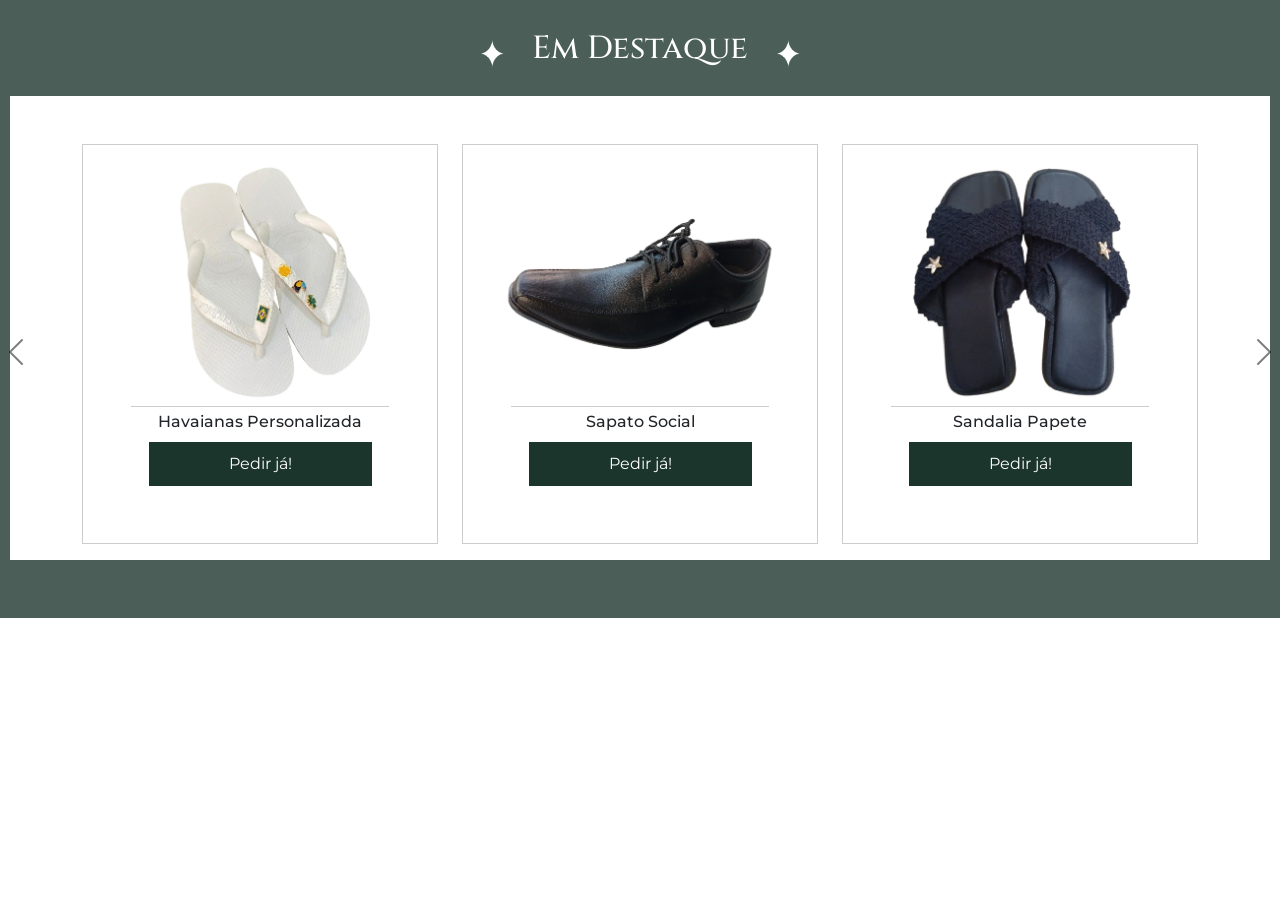
==== index.html @ 8d0ea72f "Em destaques pronto" ====
<!DOCTYPE html>
<html lang="pt-BR">
<head>
    <meta charset="UTF-8">
    <meta name="viewport" content="width=device-width, initial-scale=1.0">
    <title>Calçados Almeida</title>

    <link rel="stylesheet" href="/CSS/styleEmDestaque.css">
    <link rel="stylesheet" href="/CSS/styleBody.css">
    <link rel="stylesheet" href="/CSS/styleCarrossel.css">

    <link href="https://cdn.jsdelivr.net/npm/bootstrap@5.3.3/dist/css/bootstrap.min.css" rel="stylesheet">
</head>
<body>
    <div id="containerTotal">
        <section id="Produtos">

            <div class="Verde">
                    <div class="EmDestaques">
                        <div class="EmDestaqueTitulo">
                            <div class="tituloEmDestaque">
                                <img src="/imagens/headerDivIMG/brilhoBranco.png" alt="Brilho" class ="brilho">
                                <h2>Em Destaque</h2>
                                <img src="/imagens/headerDivIMG/brilhoBranco.png" alt="Brilho" class ="brilho">                            
                            </div>
                        </div>

                        <div class="container my-5 telaInteiras" >
                    
                            <div id="carouselExampleAutoplaying" class="carousel slide" data-bs-ride="carousel">
                                <div class="carousel-inner">
                                    
                                    <div class="carousel-item active">
                                        <div class="row text-center">
                                            <div class="col-md-4 mb-3">
                                                <div class="tamanItem p-3">
                                                    <img src="/imagens/CarrosselProdutos/HavainaBrancaPersonalizada.png" alt="Chinelo Havaianas" class="img-fluid bg-transparent">
                                                    <h3 class="emDesestaquesH3">Havaianas Personalizada</h3>
                                                    <div class="butaoProdutoDestaque mt-2">
                                                        <a href="#" class="botao-Verde">Pedir já!</a>
                                                    </div>
                                                </div>
                                                
                                            </div>
                                            <div class="col-md-4 mb-3">
                                                <div class="tamanItem p-3">
                                                    <img src="/imagens/CarrosselProdutos/sapatoSocial.png" alt="Sapato social de couro preto" class="img-fluid bg-transparent">
                                                    <h3 class="emDesestaquesH3">Sapato Social</h3>
                                                    <div class="butaoProdutoDestaque mt-2">
                                                        <a href="#" class="botao-Verde">Pedir já!</a>
                                                    </div>
                                                </div>
                                                
                                            </div>
                                            <div class="col-md-4 mb-3">
                                                <div class="tamanItem p-3">
                                                    <img src="/imagens/CarrosselProdutos/SandaliaPretaEstrela.png" alt="Chinelo Papeti preta" class="img-fluid bg-transparent">
                                                    <h3 class="emDesestaquesH3">Sandalia Papete</h3>
                                                    <div class="butaoProdutoDestaque mt-2">
                                                        <a href="#" class="botao-Verde">Pedir já!</a>
                                                    </div>
                                                </div>
                                            </div>
                                        </div>
                                    </div>

                                    <div class="carousel-item">
                                        <div class="row text-center">
                                            <div class="col-md-4 mb-3">
                                                <div class="tamanItem p-3">
                                                    <img src="/imagens/CarrosselProdutos/botaMarrom.png" alt="Bota Marrom" class="img-fluid bg-transparent">
                                                    <h3 class="emDesestaquesH3">Bota Marrom</h3>
                                                    <div class="butaoProdutoDestaque mt-2">
                                                        <a href="#" class="botao-Verde">Pedir já!</a>
                                                    </div>
                                                </div>
                                            </div>
                                            <div class="col-md-4 mb-3">
                                                <div class="tamanItem p-3">
                                                    <img src="/imagens/CarrosselProdutos/HavainaBrasil.png" alt="Sandália Havainas Brasil" class="img-fluid bg-transparent">
                                                    <h3 class="emDesestaquesH3">Havaianas Brasil</h3>
                                                    <div class="butaoProdutoDestaque mt-2">
                                                        <a href="#" class="botao-Verde">Pedir já!</a>
                                                    </div>
                                                </div>
                                            </div>
                                            <div class="col-md-4 mb-3">
                                                <div class="tamanItem p-3">
                                                    <img src="/imagens/CarrosselProdutos/BotaCouroPreto.png" alt="Bota de Couro Preto" class="img-fluid bg-transparent">
                                                    <h3 class="emDesestaquesH3">Bota de Couro Preto</h3>
                                                    <div class="butaoProdutoDestaque mt-2">
                                                        <a href="#" class="botao-Verde">Pedir já!</a>
                                                    </div>
                                                </div>
                                            </div>
                                            
                                            
                                        </div>
                                    </div>

                                </div>

                                <button class="carousel-control-prev ladoEsquerdo" type="button" data-bs-target="#carouselExampleAutoplaying" data-bs-slide="prev">
                                    <span class="carousel-control-prev-icon" aria-hidden="true" style="filter: invert(1);"></span>
                                    <span class="visually-hidden">Anterior</span>
                                </button>
                                <button class="carousel-control-next ladoDireito" type="button" data-bs-target="#carouselExampleAutoplaying" data-bs-slide="next">
                                    <span class="carousel-control-next-icon" aria-hidden="true" style="filter: invert(1);"></span>
                                    <span class="visually-hidden">Próximo</span>
                                </button>
                            </div>
                        </div>
                    </div>
                </div>
            </div>
            
            
        </section>
    </div>

    <script src="https://cdn.jsdelivr.net/npm/bootstrap@5.3.3/dist/js/bootstrap.bundle.min.js"></script>
</body>
</html>
---- CSS/styleEmDestaque.css ----
@font-face {
    font-family: "Cinzel";
    src: url('/FONTS/Cinzel-VariableFont_wght.ttf');
}
@font-face {
    font-family: "Monteserrat italic";
    src: url('/FONTS/Montserrat-Italic-VariableFont_wght.ttf');
}
@font-face {
    font-family: "Monteserrat";
    src: url('/FONTS/Montserrat-VariableFont_wght.ttf');
}

.EmDestaques{
    background-color: #ffffff;
}

.EmDestaque{
    margin:auto;
}


.brilho{
    width: 40px;
    height: 40px;
}

.telaInteira{
    width: 100%;
}
.EmDestaqueTitulo{
    background-color: #4b5f58;
    display: flex;
    padding: 20px;
    font-family: "Cinzel";
    font-size: 2rem;
    color: #ffffff;
    margin-bottom: 20px;
}

.tituloEmDestaque{
    display: flex;
    gap: 20px;
}

.Verde{
    background-color: #4b5f58;
    padding: 10px;
}
---- CSS/styleBody.css ----
/*Limpeza de atributos pré estabelecido no css*/
*{
    padding: 0;
    margin: 0;
    box-sizing: border-box;
    margin:auto;
}


/* congelamento de tela */
#containerTotal{
    max-width: 1900px;
    min-width: 1000px;
}
---- CSS/styleCarrossel.css ----
@font-face {
    font-family: "Cinzel";
    src: url('/FONTS/Cinzel-VariableFont_wght.ttf');
}
@font-face {
    font-family: "Monteserrat italic";
    src: url('/FONTS/Montserrat-Italic-VariableFont_wght.ttf');
}
@font-face {
    font-family: "Monteserrat";
    src: url('/FONTS/Montserrat-VariableFont_wght.ttf');
}

.tamanItem{
    border: 1px solid #ccc;
    height: 400px;
    padding: 40px;
}

.emDesestaquesH3{
    margin: auto;
    width: 80%;
    font-family: "Monteserrat";
    font-size: 1rem;
    border-top: 1px solid #ccc;
    padding-top: 5px;
    margin-bottom: 10px;
}

.botao-Verde {
    display: inline-block;
    padding: 10px 80px;
    background-color: #1B352C;
    color: #fff;
    text-decoration: none;
    font-family: "Monteserrat";
}

.ladoEsquerdo{
    margin-left: -150px;
}

.ladoDireito{
    margin-right: -150px;
}


.EmDestaqueCarrossel{
    background-color: #ffffff;

}
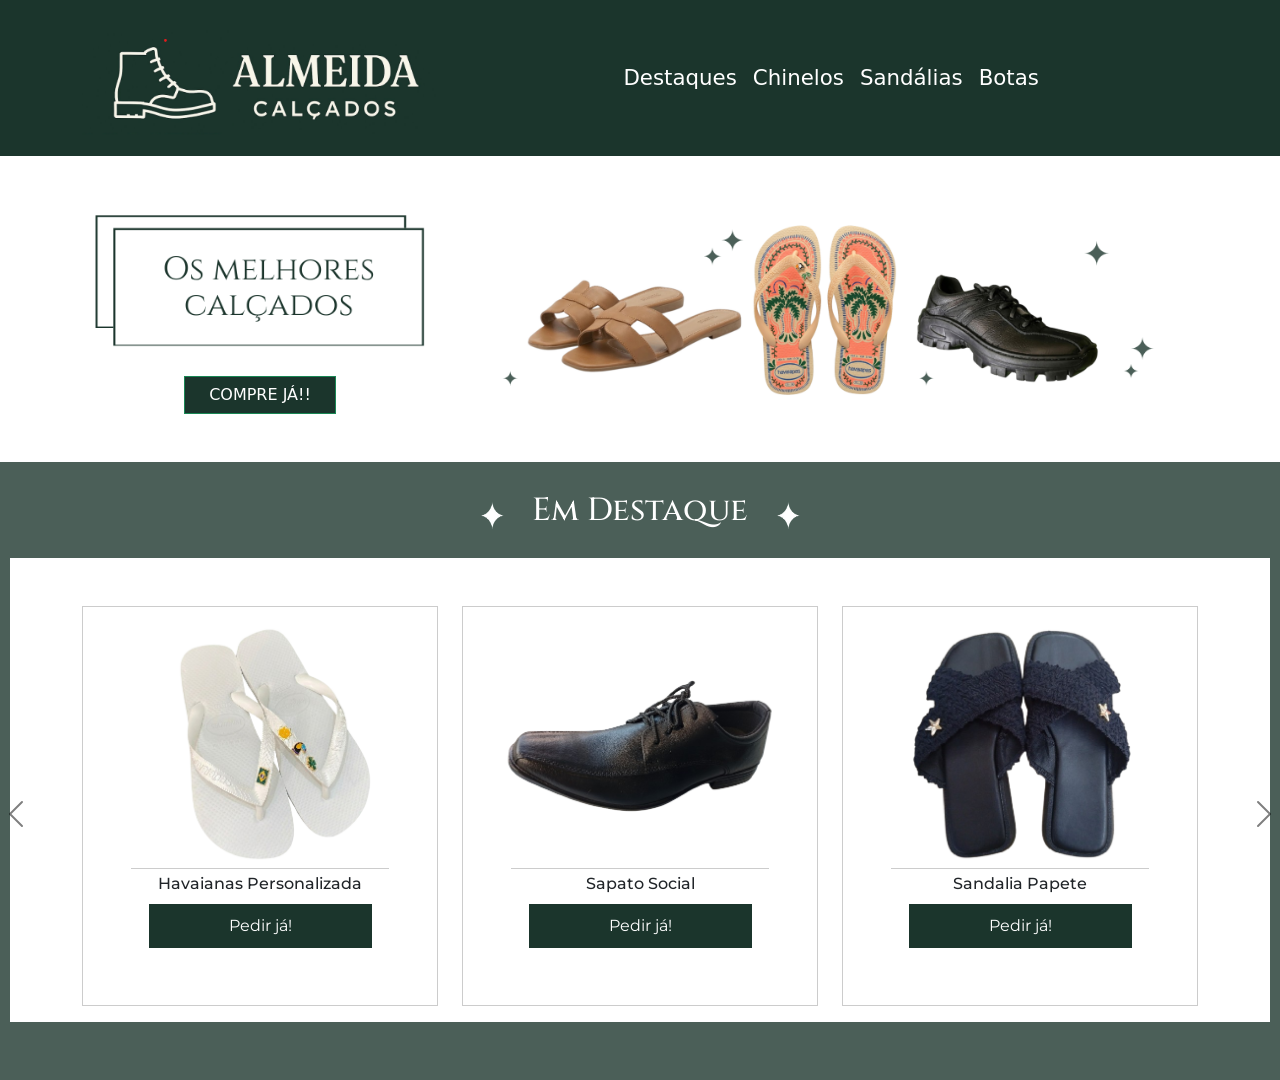
==== commit d03c7d89: "Header, Nav e Div finalizadas" ====
--- a/index.html
+++ b/index.html
@@ -5,6 +5,7 @@
     <meta name="viewport" content="width=device-width, initial-scale=1.0">
     <title>Calçados Almeida</title>
 
+    <link rel="stylesheet" href="/CSS/styleNav.css">
     <link rel="stylesheet" href="/CSS/styleEmDestaque.css">
     <link rel="stylesheet" href="/CSS/styleBody.css">
     <link rel="stylesheet" href="/CSS/styleCarrossel.css">
@@ -13,10 +14,98 @@
 </head>
 <body>
     <div id="containerTotal">
+        <header>
+
+            <nav class="navbar navbar-expand-lg navbar-dark"
+                style="background-color: rgb(27, 53, 44);">
+
+                <div class="container">
+
+                    <a class="navbar-brand" href="#">
+                        <img
+                            src="/imagens/headerDivIMG/Logo.png"
+                            alt="Logo Almeida"
+                            height="130">
+                    </a>
+
+                    <button
+                        class="navbar-toggler"
+                        type="button"
+                        data-bs-toggle="collapse"
+                        data-bs-target="#menuPrincipal">
+
+                        <span class="navbar-toggler-icon"></span>
+
+                    </button>
+
+                    <div class="collapse navbar-collapse" id="menuPrincipal">
+
+                        <ul class="navbar-nav ms-auto">
+
+                            <li class="nav-item c-White">
+                                <a class="nav-link" href="#EmDestaques">Destaques</a>
+                            </li>
+
+                            <li class="nav-item c-White">
+                                <a class="nav-link" href="#">Chinelos</a>
+                            </li>
+
+                            <li class="nav-item c-White">
+                                <a class="nav-link" href="#">Sandálias</a>
+                            </li>
+
+                            <li class="nav-item c-White">
+                                <a class="nav-link" href="#">Botas</a>
+                            </li>
+
+                        </ul>
+
+                    </div>
+
+                </div>
+
+            </nav>
+
+
+            <div class="container my-5">
+
+                <div class="row align-items-center">
+
+
+                    <div class="col-lg-4 text-center">
+
+                        <img
+                            src="/imagens/headerDivIMG/osMelhoresCalcadosText.png"
+                            alt="Os Melhores Calçados"
+                            class="img-fluid mb-3 melhoresCalcadosText">
+
+                        <a href="#Produtos" class="btn btn-success px-4"
+                            style="background-color: rgb(27, 53, 44);border-radius: 0;">
+                            COMPRE JÁ!!
+                        </a>
+
+                    </div>
+
+
+                    <div class="col-lg-8 text-center">
+
+                        <img
+                            src="/imagens/headerDivIMG/OsMelhoresCalcados.png"
+                            alt="Os Melhores Calçados"
+                            class="img-fluid imgOsMelhoresCalcados">
+
+                    </div>
+
+                </div>
+
+            </div>
+
+        </header>
+
         <section id="Produtos">
-
+            <!--Em destaques-->
             <div class="Verde">
-                    <div class="EmDestaques">
+                    <div class="EmDestaques" id="EmDestaques">
                         <div class="EmDestaqueTitulo">
                             <div class="tituloEmDestaque">
                                 <img src="/imagens/headerDivIMG/brilhoBranco.png" alt="Brilho" class ="brilho">
--- a/CSS/styleNav.css
+++ b/CSS/styleNav.css
@@ -0,0 +1,12 @@
+.c-White a{
+    color: white;
+    font-size: 16pt;
+}
+
+.melhoresCalcadosText{
+    width: 400px;
+}
+
+.imgOsMelhoresCalcados{
+    width: 800px;
+}
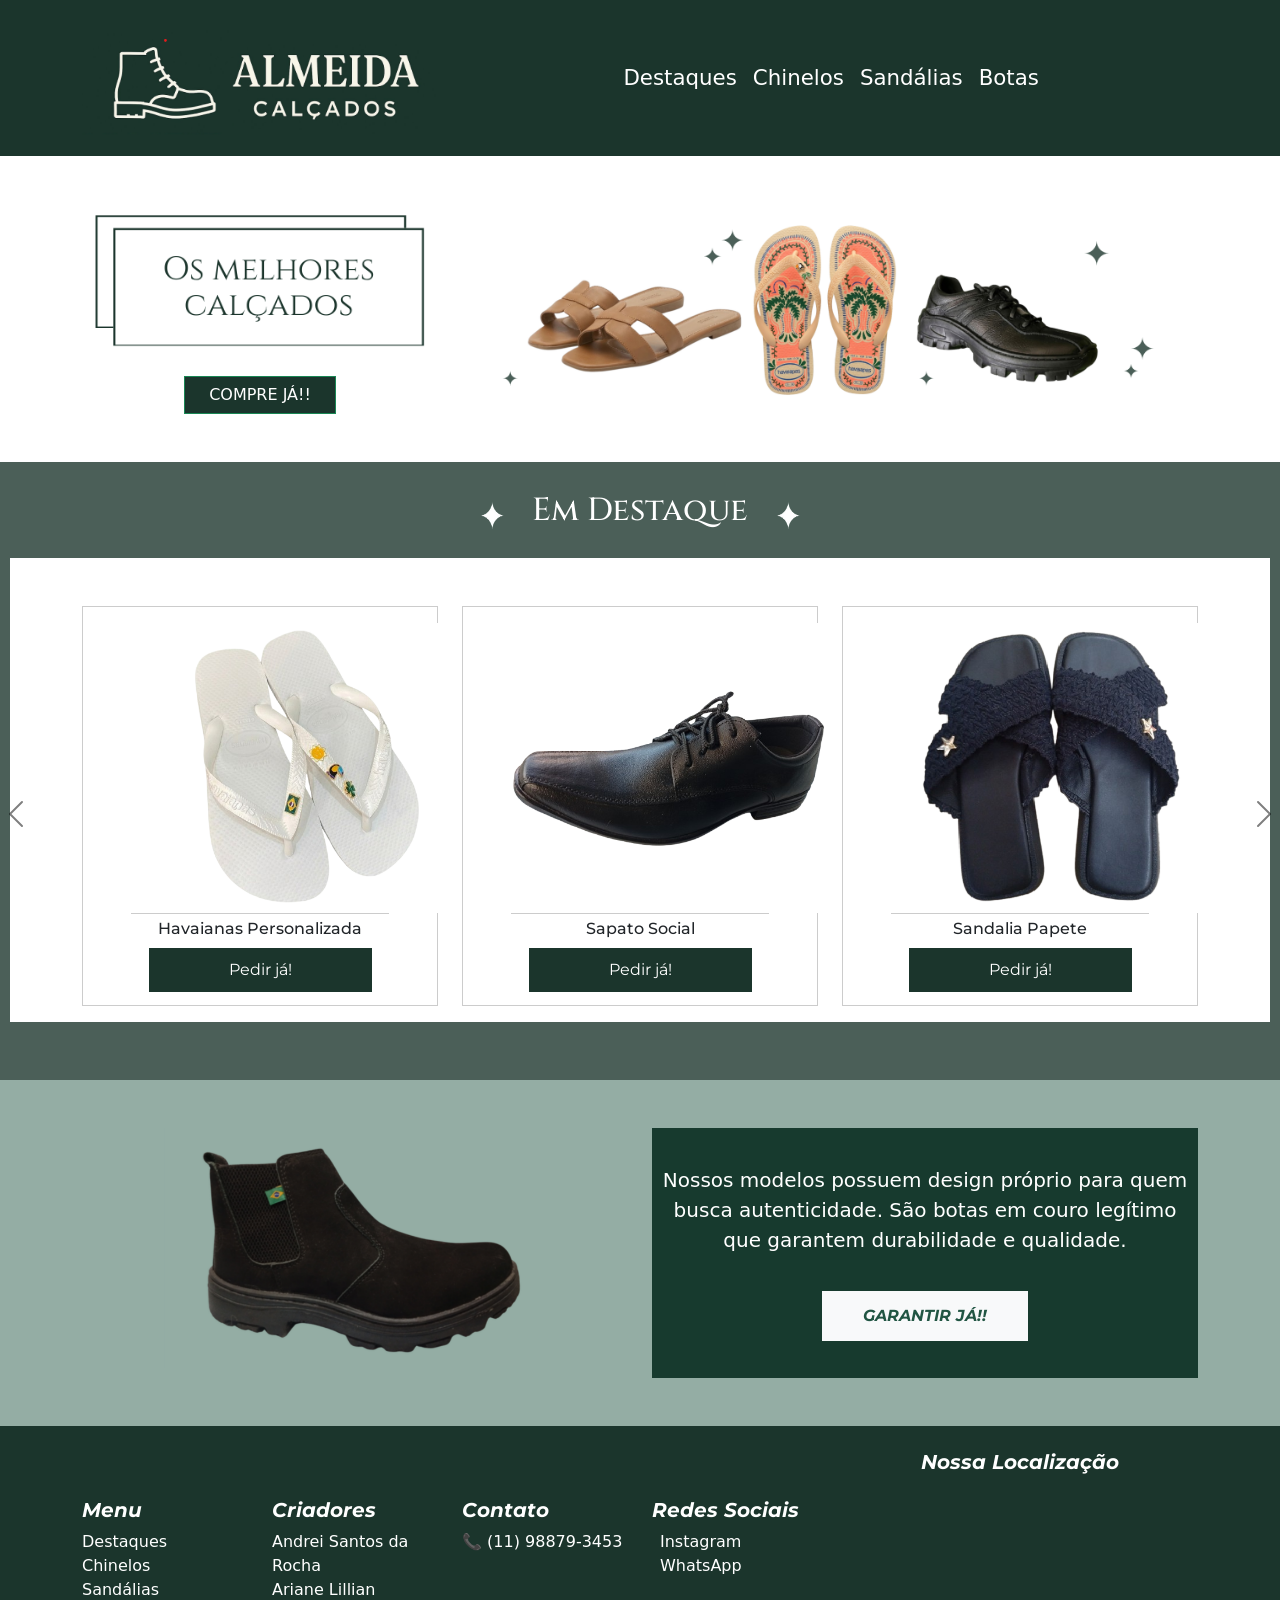
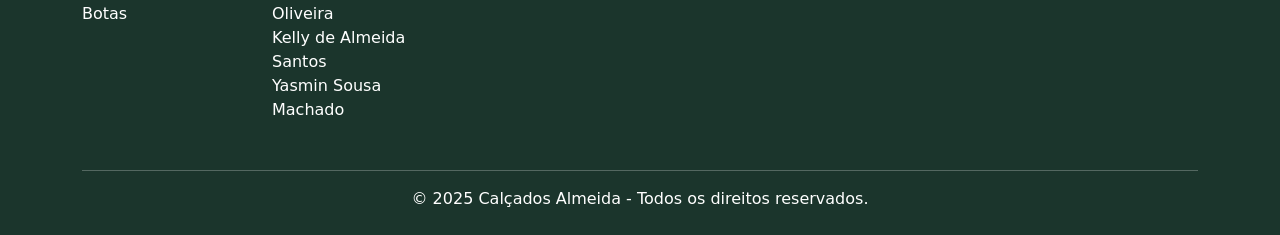
==== commit 0e1c0667: "Botas e Footer adicionadas" ====
--- a/index.html
+++ b/index.html
@@ -9,11 +9,15 @@
     <link rel="stylesheet" href="/CSS/styleEmDestaque.css">
     <link rel="stylesheet" href="/CSS/styleBody.css">
     <link rel="stylesheet" href="/CSS/styleCarrossel.css">
+    <link rel="stylesheet" href="/CSS/styleFooter.css">
+    <link rel="stylesheet" href="/CSS/styleCarrosselBotas.css">
 
     <link href="https://cdn.jsdelivr.net/npm/bootstrap@5.3.3/dist/css/bootstrap.min.css" rel="stylesheet">
 </head>
 <body>
     <div id="containerTotal">
+
+        <!-- Cabeçalho, nav e div de apresentação dos produtos -->
         <header>
 
             <nav class="navbar navbar-expand-lg navbar-dark"
@@ -43,7 +47,7 @@
                         <ul class="navbar-nav ms-auto">
 
                             <li class="nav-item c-White">
-                                <a class="nav-link" href="#EmDestaques">Destaques</a>
+                                <a class="nav-link" href="#Destaques">Destaques</a>
                             </li>
 
                             <li class="nav-item c-White">
@@ -105,7 +109,7 @@
         <section id="Produtos">
             <!--Em destaques-->
             <div class="Verde">
-                    <div class="EmDestaques" id="EmDestaques">
+                    <div class="EmDestaques" id="Destaques">
                         <div class="EmDestaqueTitulo">
                             <div class="tituloEmDestaque">
                                 <img src="/imagens/headerDivIMG/brilhoBranco.png" alt="Brilho" class ="brilho">
@@ -126,7 +130,7 @@
                                                     <img src="/imagens/CarrosselProdutos/HavainaBrancaPersonalizada.png" alt="Chinelo Havaianas" class="img-fluid bg-transparent">
                                                     <h3 class="emDesestaquesH3">Havaianas Personalizada</h3>
                                                     <div class="butaoProdutoDestaque mt-2">
-                                                        <a href="#" class="botao-Verde">Pedir já!</a>
+                                                        <a href="https://wa.me/5511988793453" class="botao-Verde">Pedir já!</a>
                                                     </div>
                                                 </div>
                                                 
@@ -136,7 +140,7 @@
                                                     <img src="/imagens/CarrosselProdutos/sapatoSocial.png" alt="Sapato social de couro preto" class="img-fluid bg-transparent">
                                                     <h3 class="emDesestaquesH3">Sapato Social</h3>
                                                     <div class="butaoProdutoDestaque mt-2">
-                                                        <a href="#" class="botao-Verde">Pedir já!</a>
+                                                        <a href="https://wa.me/5511988793453" class="botao-Verde">Pedir já!</a>
                                                     </div>
                                                 </div>
                                                 
@@ -146,7 +150,7 @@
                                                     <img src="/imagens/CarrosselProdutos/SandaliaPretaEstrela.png" alt="Chinelo Papeti preta" class="img-fluid bg-transparent">
                                                     <h3 class="emDesestaquesH3">Sandalia Papete</h3>
                                                     <div class="butaoProdutoDestaque mt-2">
-                                                        <a href="#" class="botao-Verde">Pedir já!</a>
+                                                        <a href="https://wa.me/5511988793453" class="botao-Verde">Pedir já!</a>
                                                     </div>
                                                 </div>
                                             </div>
@@ -160,7 +164,7 @@
                                                     <img src="/imagens/CarrosselProdutos/botaMarrom.png" alt="Bota Marrom" class="img-fluid bg-transparent">
                                                     <h3 class="emDesestaquesH3">Bota Marrom</h3>
                                                     <div class="butaoProdutoDestaque mt-2">
-                                                        <a href="#" class="botao-Verde">Pedir já!</a>
+                                                        <a href="https://wa.me/5511988793453" class="botao-Verde">Pedir já!</a>
                                                     </div>
                                                 </div>
                                             </div>
@@ -169,7 +173,7 @@
                                                     <img src="/imagens/CarrosselProdutos/HavainaBrasil.png" alt="Sandália Havainas Brasil" class="img-fluid bg-transparent">
                                                     <h3 class="emDesestaquesH3">Havaianas Brasil</h3>
                                                     <div class="butaoProdutoDestaque mt-2">
-                                                        <a href="#" class="botao-Verde">Pedir já!</a>
+                                                        <a href="https://wa.me/5511988793453" class="botao-Verde">Pedir já!</a>
                                                     </div>
                                                 </div>
                                             </div>
@@ -178,7 +182,7 @@
                                                     <img src="/imagens/CarrosselProdutos/BotaCouroPreto.png" alt="Bota de Couro Preto" class="img-fluid bg-transparent">
                                                     <h3 class="emDesestaquesH3">Bota de Couro Preto</h3>
                                                     <div class="butaoProdutoDestaque mt-2">
-                                                        <a href="#" class="botao-Verde">Pedir já!</a>
+                                                        <a href="https://wa.me/5511988793453" class="botao-Verde">Pedir já!</a>
                                                     </div>
                                                 </div>
                                             </div>
@@ -203,8 +207,122 @@
                 </div>
             </div>
             
+            <!-- Produtos -->
+                <!-- Chinelos -->
+                
+
+
+            <!-- Botas -->
+             <div id="Botas" class="py-5" style="background-color: rgb(148, 173, 164);">
+                <div class="container">
+                    <div class="row align-items-center">
+
+                        <div class="col-md-6">
+                            <div id="Botas" class="carousel slide" data-bs-ride="carousel" data-bs-touch="false">
+
+                                <div class="carousel-inner">
+
+                                    <div class="carousel-item active" data-bs-interval="3000">
+                                        <img src="imagens/Botas/BotaPreta.png" class="img-fluid mx-auto d-block" alt="Bota Preta">
+                                    </div>
+
+                                    <div class="carousel-item" data-bs-interval="3000">
+                                        <img src="imagens/Botas/BotaMarrom.png" class="img-fluid mx-auto d-block" alt="Bota Marrom">
+                                    </div>
+
+                                    <div class="carousel-item" data-bs-interval="3000">
+                                        <img src="imagens/Botas/BotaPretaCouro.png" class="img-fluid mx-auto d-block" alt="Bota Couro">
+                                    </div>
+                                </div>
+                            </div>
+                        </div>
+
+                        <div class="col-md-6 d-flex justify-content-center align-items-center">
+
+                            <div class="divTexto">
+                                <p class="mb-20px">Nossos modelos possuem design próprio para quem busca autenticidade. São botas em couro legítimo que garantem durabilidade e qualidade.</p>
+                                <button class="btn btn-light text-decoration-none fw-bolder spaceTop" style="border-radius: 0;">
+                                    <a href="https://wa.me/5511988793453" class="semDescoration">
+                                        GARANTIR JÁ!!
+                                    </a>
+                                </button>
+                            </div>
+                        </div>
+                    </div>
+                </div>
+            </div>
             
         </section>
+
+        
+
+        <!-- Rodapé -->
+        <footer class="py-4" style="background-color: rgb(27, 53, 44);" >
+            <div class="container">
+                <div class="row text-white align-items-center">
+
+                    <div class="col-lg-8 mt-5">
+                        <div class="row">
+                            <div class="col-6 col-md-3 mb-3">
+                                <h5 class="fonteFooter fw-bolder">Menu</h5>
+                                <ul class="list-unstyled">
+                                    <li><a href="#EmDestaques" class="text-white text-decoration-none">Destaques</a></li>
+                                    <li><a href="#" class="text-white text-decoration-none">Chinelos</a></li>
+                                    <li><a href="#" class="text-white text-decoration-none">Sandálias</a></li>
+                                    <li><a href="#Botas" class="text-white text-decoration-none">Botas</a></li>
+                                </ul>
+                            </div>
+
+                            <div class="col-6 col-md-3 mb-3">
+                                <h5 class="fonteFooter fw-bolder">Criadores</h5>
+                                <ul class="list-unstyled">
+                                    <li><a href="https://www.linkedin.com/in/andreisrocha" class="semDescorationFooter">Andrei Santos da Rocha</a></li>
+                                    <li><a href="https://www.linkedin.com/in/ariane-lillian-12338620b" class="semDescorationFooter">Ariane Lillian Oliveira</a></li>
+                                    <li><a href="www.linkedin.com/in/kelly-de-almeida-santos" class="semDescorationFooter">Kelly de Almeida Santos</a></li>
+                                    <li><a href="https://www.linkedin.com/in/yasmin-sousa-machado-ab770a350" class="semDescorationFooter">Yasmin Sousa Machado</a></li>
+                                </ul>
+                            </div>
+
+                            <div class="col-6 col-md-3 mb-3">
+                                <h5 class="fonteFooter fw-bolder">Contato</h5>
+                                <ul class="list-unstyled">
+                                    <li>📞 (11)  98879-3453</li>
+                                </ul>
+                            </div>
+
+                            <div class="col-6 col-md-3 mb-3">
+                                <h5 class="fonteFooter fw-bolder">Redes Sociais</h5>
+                                <ul class="list-unstyled">
+                                    <li>
+                                        <a href="https://www.instagram.com/almeidacalcados.oficial/" class="text-white text-decoration-none"><i class="bi bi-instagram me-2"></i>
+                                            Instagram
+                                        </a>
+                                    </li>
+                                    <li>
+                                        <a href="https://wa.me/5511988793453" class="text-white text-decoration-none"><i class="bi bi-whatsapp me-2"></i>
+                                            WhatsApp
+                                        </a>
+                                    </li>
+                                </ul>
+                            </div>
+                        </div>
+                    </div>
+
+                    <div class="col-lg-4 text-center">
+                        <h5 class="fonteFooter fw-bolder">Nossa Localização</h5>
+                        <iframe src="https://www.google.com/maps/embed?pb=!1m18!1m12!1m3!1d3657.933232025825!2d-46.62714419375378!3d-23.53490373647395!2m3!1f0!2f0!3f0!3m2!1i1024!2i768!4f13.1!3m3!1m2!1s0x94ce58f0cff13b97%3A0x4836ba43516359f0!2sR.%20Jo%C3%A3o%20Teodoro%2C%20632%20-%20Luz%2C%20S%C3%A3o%20Paulo%20-%20SP%2C%2001105-000!5e0!3m2!1spt-BR!2sbr!4v1780846934005!5m2!1spt-BR!2sbr" class="w-100" height="200" style="border:0;" allowfullscreen="" loading="lazy">
+                        </iframe>
+                    </div>
+
+                </div>
+
+                <hr class="text-white">
+
+                <div class="text-center text-white">
+                    © 2025 Calçados Almeida - Todos os direitos reservados.
+                </div>
+            </div>
+        </footer>
     </div>
 
     <script src="https://cdn.jsdelivr.net/npm/bootstrap@5.3.3/dist/js/bootstrap.bundle.min.js"></script>
--- a/CSS/styleFooter.css
+++ b/CSS/styleFooter.css
@@ -0,0 +1,14 @@
+
+@font-face {
+  font-family: "Monteserrat italic";
+  src: url("/FONTS/Montserrat-Italic-VariableFont_wght.ttf");
+}
+
+.fonteFooter {
+  font-family: "Monteserrat italic";
+}
+
+.semDescorationFooter{
+    text-decoration: none;
+    color: white;
+}
--- a/CSS/styleCarrosselBotas.css
+++ b/CSS/styleCarrosselBotas.css
@@ -0,0 +1,38 @@
+@font-face {
+  font-family: "Monteserrat italic";
+  src: url("/FONTS/Montserrat-Italic-VariableFont_wght.ttf");
+}
+
+.divTexto {
+  width: 600px;
+  height: 250px;
+  background-color: #173a2e;
+  color: white;
+  display: flex;
+  flex-direction: column;
+  justify-content: center;
+  align-items: center;
+  text-align: center;
+}
+
+.divTexto p {
+  font-size: 20px;
+}
+
+.divTexto button {
+  padding: 12px 40px;
+  font-family: "Monteserrat italic";
+}
+
+.carousel-item img {
+  max-width: 380px;
+}
+
+.semDescoration{
+    text-decoration: none;
+    color: #215543;
+}
+
+.spaceTop{
+    margin-top: 20px;
+}
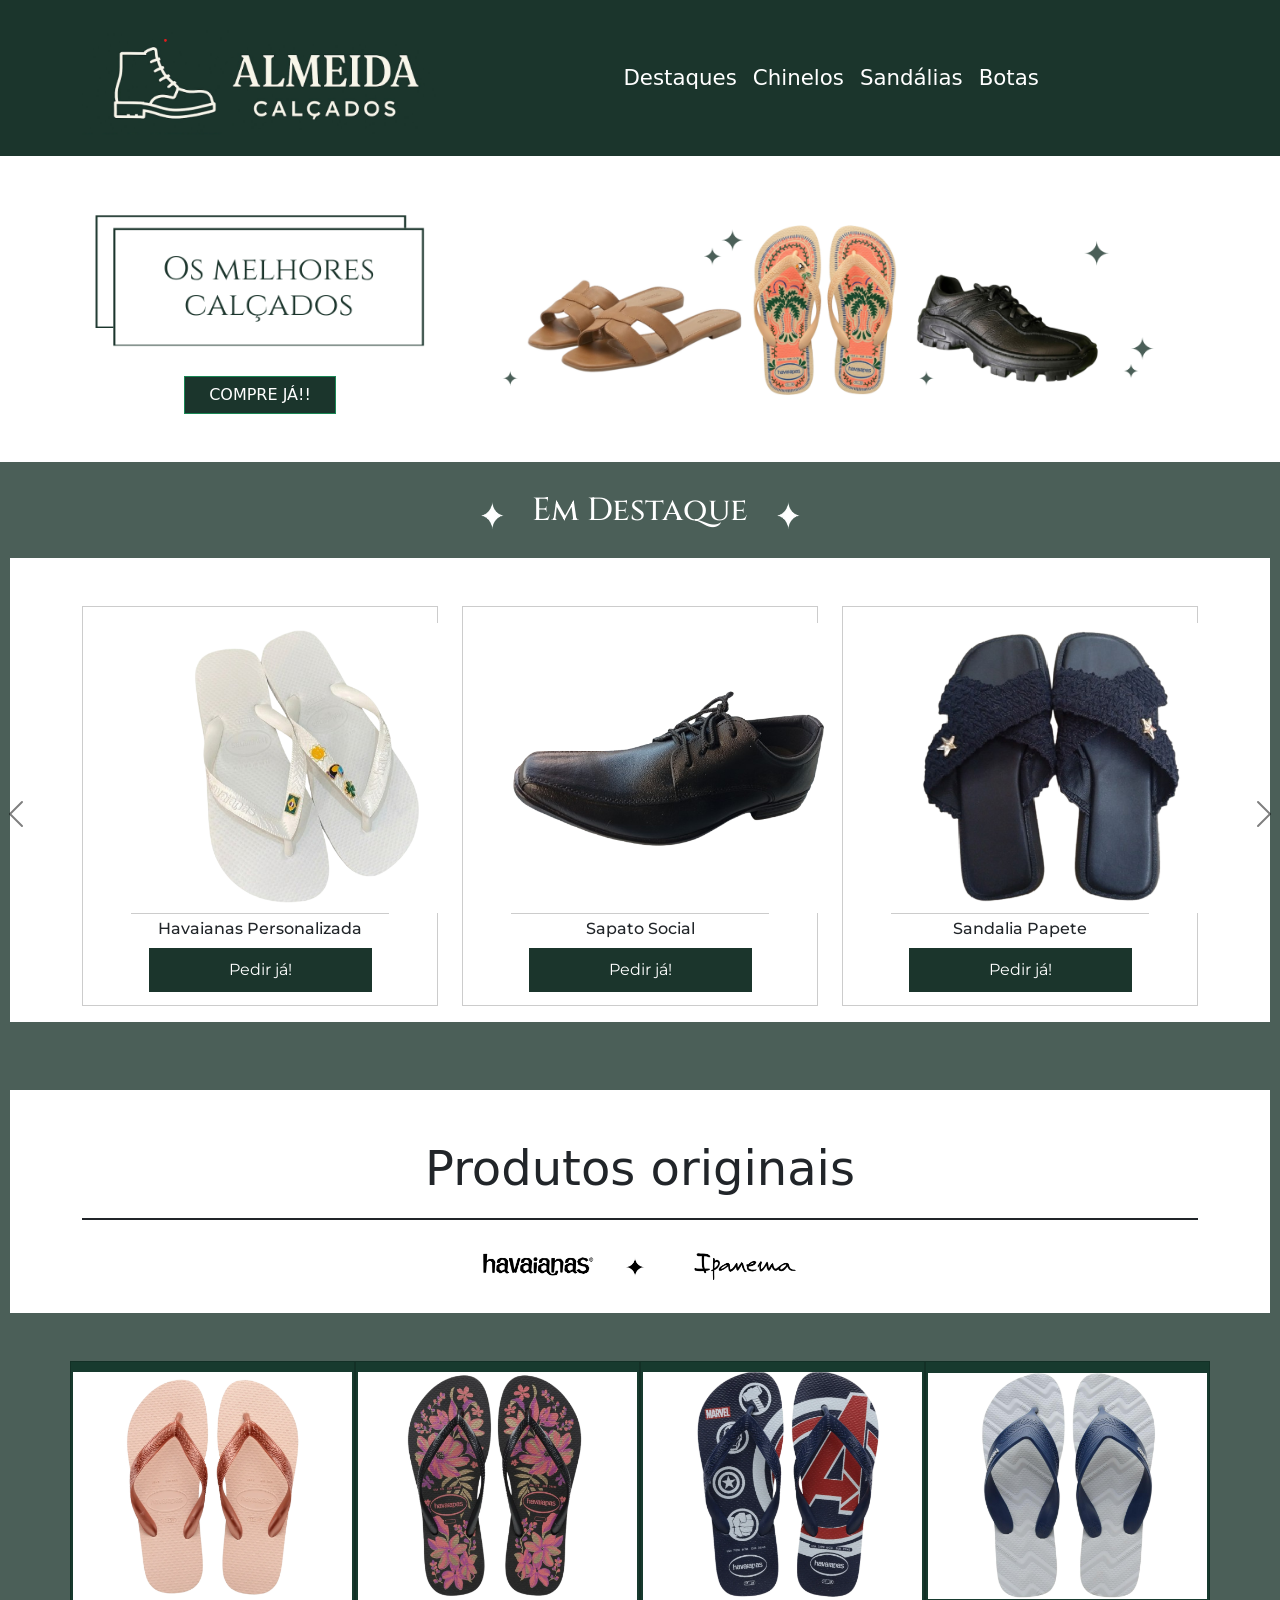
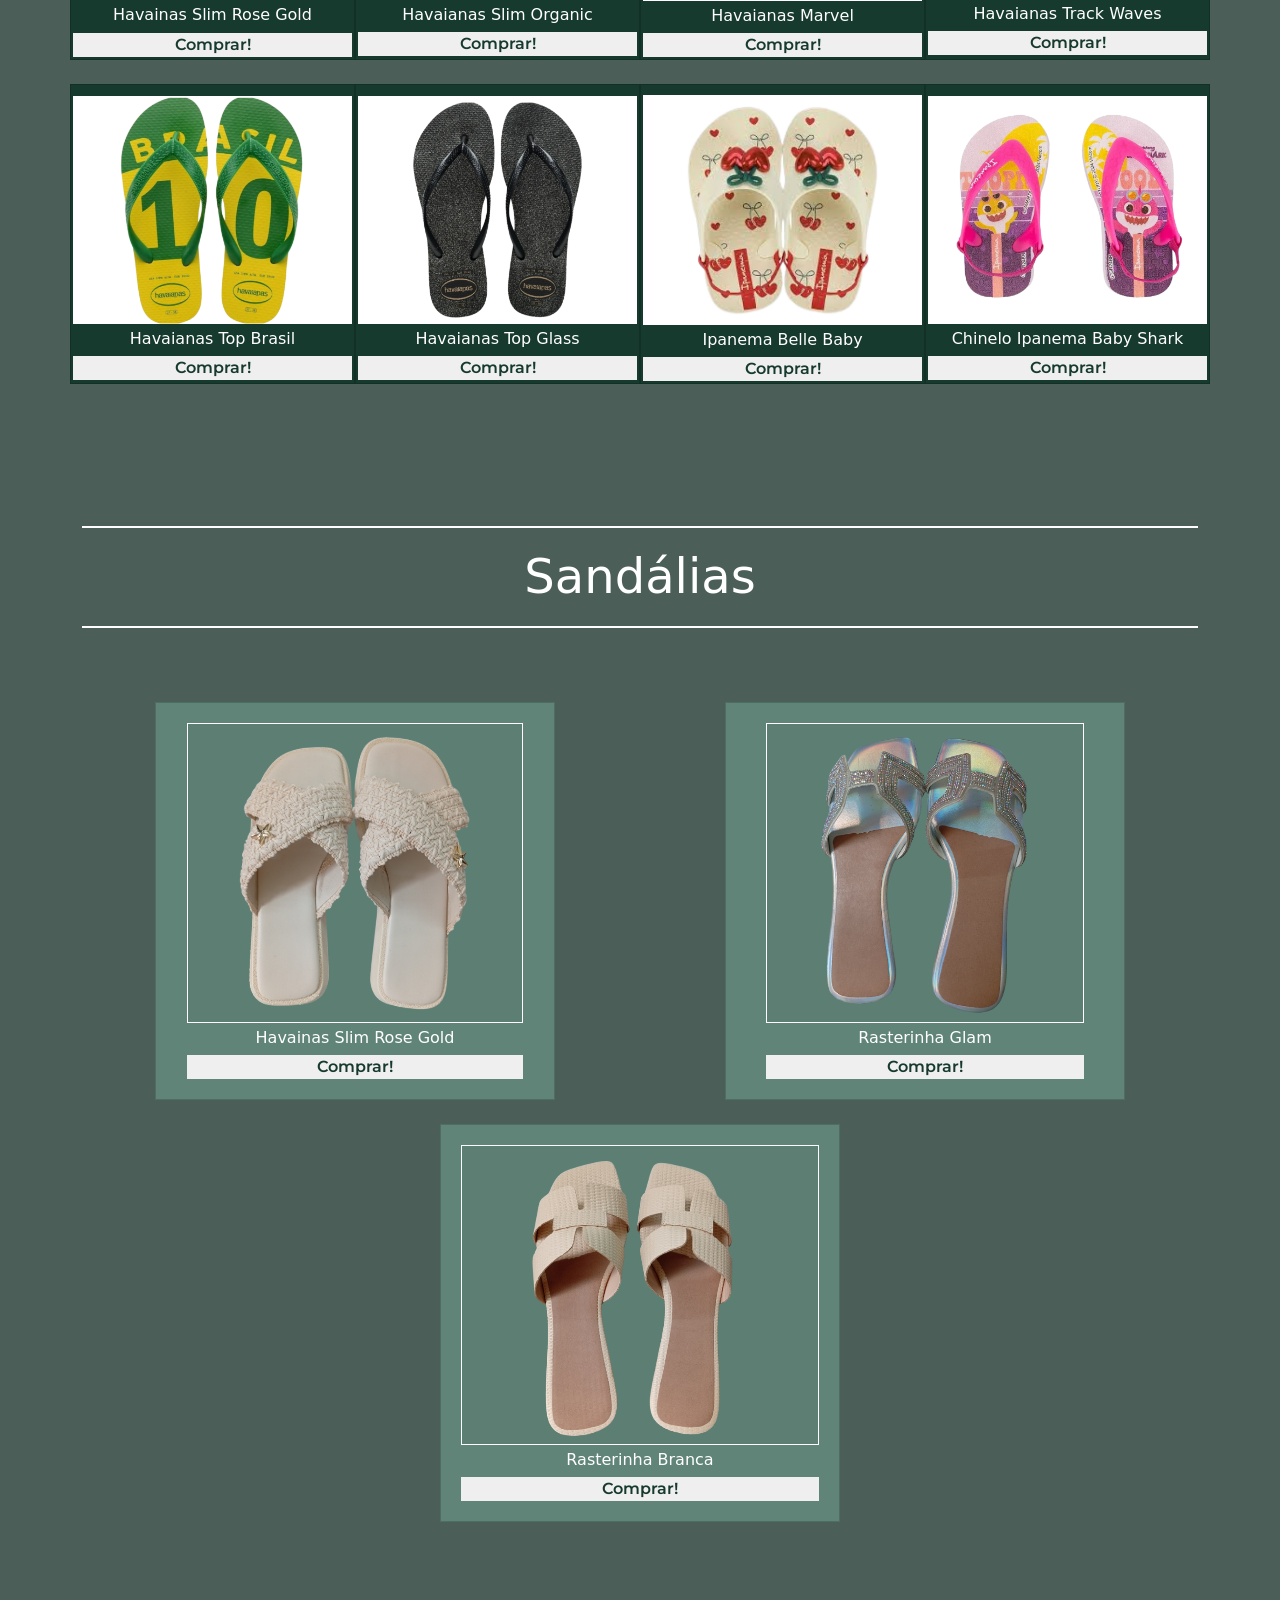
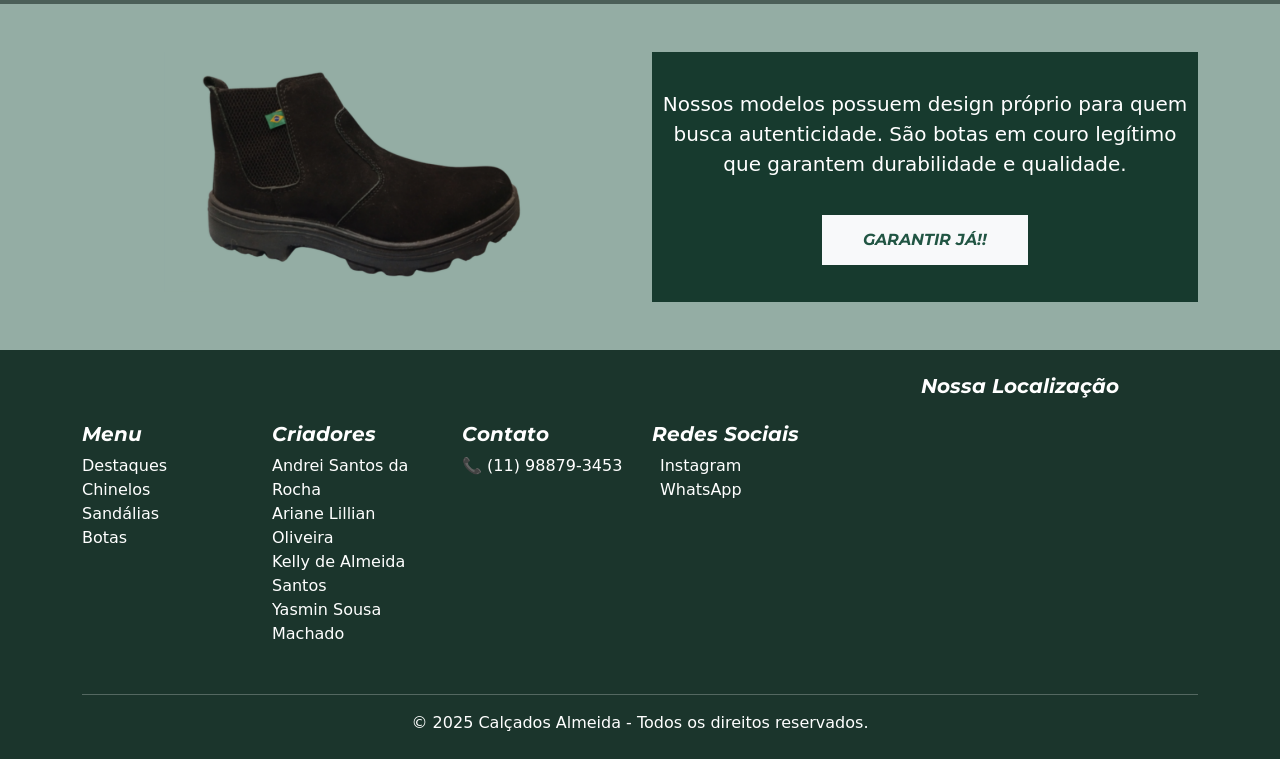
==== commit 3c07155b: "Produtos adicionados" ====
--- a/index.html
+++ b/index.html
@@ -1,5 +1,6 @@
 <!DOCTYPE html>
 <html lang="pt-BR">
+
 <head>
     <meta charset="UTF-8">
     <meta name="viewport" content="width=device-width, initial-scale=1.0">
@@ -10,32 +11,27 @@
     <link rel="stylesheet" href="/CSS/styleBody.css">
     <link rel="stylesheet" href="/CSS/styleCarrossel.css">
     <link rel="stylesheet" href="/CSS/styleFooter.css">
+    <link rel="stylesheet" href="/CSS/styleHavaianas.css">
     <link rel="stylesheet" href="/CSS/styleCarrosselBotas.css">
 
     <link href="https://cdn.jsdelivr.net/npm/bootstrap@5.3.3/dist/css/bootstrap.min.css" rel="stylesheet">
 </head>
+
 <body>
     <div id="containerTotal">
 
         <!-- Cabeçalho, nav e div de apresentação dos produtos -->
         <header>
 
-            <nav class="navbar navbar-expand-lg navbar-dark"
-                style="background-color: rgb(27, 53, 44);">
+            <nav class="navbar navbar-expand-lg navbar-dark" style="background-color: rgb(27, 53, 44);">
 
                 <div class="container">
 
                     <a class="navbar-brand" href="#">
-                        <img
-                            src="/imagens/headerDivIMG/Logo.png"
-                            alt="Logo Almeida"
-                            height="130">
+                        <img src="/imagens/headerDivIMG/Logo.png" alt="Logo Almeida" height="130">
                     </a>
 
-                    <button
-                        class="navbar-toggler"
-                        type="button"
-                        data-bs-toggle="collapse"
+                    <button class="navbar-toggler" type="button" data-bs-toggle="collapse"
                         data-bs-target="#menuPrincipal">
 
                         <span class="navbar-toggler-icon"></span>
@@ -78,9 +74,7 @@
 
                     <div class="col-lg-4 text-center">
 
-                        <img
-                            src="/imagens/headerDivIMG/osMelhoresCalcadosText.png"
-                            alt="Os Melhores Calçados"
+                        <img src="/imagens/headerDivIMG/osMelhoresCalcadosText.png" alt="Os Melhores Calçados"
                             class="img-fluid mb-3 melhoresCalcadosText">
 
                         <a href="#Produtos" class="btn btn-success px-4"
@@ -93,9 +87,7 @@
 
                     <div class="col-lg-8 text-center">
 
-                        <img
-                            src="/imagens/headerDivIMG/OsMelhoresCalcados.png"
-                            alt="Os Melhores Calçados"
+                        <img src="/imagens/headerDivIMG/OsMelhoresCalcados.png" alt="Os Melhores Calçados"
                             class="img-fluid imgOsMelhoresCalcados">
 
                     </div>
@@ -109,222 +101,411 @@
         <section id="Produtos">
             <!--Em destaques-->
             <div class="Verde">
-                    <div class="EmDestaques" id="Destaques">
-                        <div class="EmDestaqueTitulo">
-                            <div class="tituloEmDestaque">
-                                <img src="/imagens/headerDivIMG/brilhoBranco.png" alt="Brilho" class ="brilho">
-                                <h2>Em Destaque</h2>
-                                <img src="/imagens/headerDivIMG/brilhoBranco.png" alt="Brilho" class ="brilho">                            
-                            </div>
-                        </div>
-
-                        <div class="container my-5 telaInteiras" >
-                    
-                            <div id="carouselExampleAutoplaying" class="carousel slide" data-bs-ride="carousel">
-                                <div class="carousel-inner">
-                                    
-                                    <div class="carousel-item active">
-                                        <div class="row text-center">
-                                            <div class="col-md-4 mb-3">
-                                                <div class="tamanItem p-3">
-                                                    <img src="/imagens/CarrosselProdutos/HavainaBrancaPersonalizada.png" alt="Chinelo Havaianas" class="img-fluid bg-transparent">
-                                                    <h3 class="emDesestaquesH3">Havaianas Personalizada</h3>
-                                                    <div class="butaoProdutoDestaque mt-2">
-                                                        <a href="https://wa.me/5511988793453" class="botao-Verde">Pedir já!</a>
-                                                    </div>
+                <div class="EmDestaques" id="Destaques">
+                    <div class="EmDestaqueTitulo">
+                        <div class="tituloEmDestaque">
+                            <img src="/imagens/headerDivIMG/brilhoBranco.png" alt="Brilho" class="brilho">
+                            <h2>Em Destaque</h2>
+                            <img src="/imagens/headerDivIMG/brilhoBranco.png" alt="Brilho" class="brilho">
+                        </div>
+                    </div>
+
+                    <div class="container my-5 telaInteiras">
+
+                        <div id="carouselExampleAutoplaying" class="carousel slide" data-bs-ride="carousel">
+                            <div class="carousel-inner">
+
+                                <div class="carousel-item active">
+                                    <div class="row text-center">
+                                        <div class="col-md-4 mb-3">
+                                            <div class="tamanItem p-3">
+                                                <img src="/imagens/CarrosselProdutos/HavainaBrancaPersonalizada.png"
+                                                    alt="Chinelo Havaianas" class="img-fluid bg-transparent">
+                                                <h3 class="emDesestaquesH3">Havaianas Personalizada</h3>
+                                                <div class="butaoProdutoDestaque mt-2">
+                                                    <a href="https://wa.me/5511988793453" class="botao-Verde">Pedir
+                                                        já!</a>
                                                 </div>
-                                                
                                             </div>
-                                            <div class="col-md-4 mb-3">
-                                                <div class="tamanItem p-3">
-                                                    <img src="/imagens/CarrosselProdutos/sapatoSocial.png" alt="Sapato social de couro preto" class="img-fluid bg-transparent">
-                                                    <h3 class="emDesestaquesH3">Sapato Social</h3>
-                                                    <div class="butaoProdutoDestaque mt-2">
-                                                        <a href="https://wa.me/5511988793453" class="botao-Verde">Pedir já!</a>
-                                                    </div>
+
+                                        </div>
+                                        <div class="col-md-4 mb-3">
+                                            <div class="tamanItem p-3">
+                                                <img src="/imagens/CarrosselProdutos/sapatoSocial.png"
+                                                    alt="Sapato social de couro preto" class="img-fluid bg-transparent">
+                                                <h3 class="emDesestaquesH3">Sapato Social</h3>
+                                                <div class="butaoProdutoDestaque mt-2">
+                                                    <a href="https://wa.me/5511988793453" class="botao-Verde">Pedir
+                                                        já!</a>
                                                 </div>
-                                                
                                             </div>
-                                            <div class="col-md-4 mb-3">
-                                                <div class="tamanItem p-3">
-                                                    <img src="/imagens/CarrosselProdutos/SandaliaPretaEstrela.png" alt="Chinelo Papeti preta" class="img-fluid bg-transparent">
-                                                    <h3 class="emDesestaquesH3">Sandalia Papete</h3>
-                                                    <div class="butaoProdutoDestaque mt-2">
-                                                        <a href="https://wa.me/5511988793453" class="botao-Verde">Pedir já!</a>
-                                                    </div>
+
+                                        </div>
+                                        <div class="col-md-4 mb-3">
+                                            <div class="tamanItem p-3">
+                                                <img src="/imagens/CarrosselProdutos/SandaliaPretaEstrela.png"
+                                                    alt="Chinelo Papeti preta" class="img-fluid bg-transparent">
+                                                <h3 class="emDesestaquesH3">Sandalia Papete</h3>
+                                                <div class="butaoProdutoDestaque mt-2">
+                                                    <a href="https://wa.me/5511988793453" class="botao-Verde">Pedir
+                                                        já!</a>
                                                 </div>
                                             </div>
                                         </div>
                                     </div>
-
-                                    <div class="carousel-item">
-                                        <div class="row text-center">
-                                            <div class="col-md-4 mb-3">
-                                                <div class="tamanItem p-3">
-                                                    <img src="/imagens/CarrosselProdutos/botaMarrom.png" alt="Bota Marrom" class="img-fluid bg-transparent">
-                                                    <h3 class="emDesestaquesH3">Bota Marrom</h3>
-                                                    <div class="butaoProdutoDestaque mt-2">
-                                                        <a href="https://wa.me/5511988793453" class="botao-Verde">Pedir já!</a>
-                                                    </div>
+                                </div>
+
+                                <div class="carousel-item">
+                                    <div class="row text-center">
+                                        <div class="col-md-4 mb-3">
+                                            <div class="tamanItem p-3">
+                                                <img src="/imagens/CarrosselProdutos/botaMarrom.png" alt="Bota Marrom"
+                                                    class="img-fluid bg-transparent">
+                                                <h3 class="emDesestaquesH3">Bota Marrom</h3>
+                                                <div class="butaoProdutoDestaque mt-2">
+                                                    <a href="https://wa.me/5511988793453" class="botao-Verde">Pedir
+                                                        já!</a>
                                                 </div>
                                             </div>
-                                            <div class="col-md-4 mb-3">
-                                                <div class="tamanItem p-3">
-                                                    <img src="/imagens/CarrosselProdutos/HavainaBrasil.png" alt="Sandália Havainas Brasil" class="img-fluid bg-transparent">
-                                                    <h3 class="emDesestaquesH3">Havaianas Brasil</h3>
-                                                    <div class="butaoProdutoDestaque mt-2">
-                                                        <a href="https://wa.me/5511988793453" class="botao-Verde">Pedir já!</a>
-                                                    </div>
+                                        </div>
+                                        <div class="col-md-4 mb-3">
+                                            <div class="tamanItem p-3">
+                                                <img src="/imagens/CarrosselProdutos/HavainaBrasil.png"
+                                                    alt="Sandália Havainas Brasil" class="img-fluid bg-transparent">
+                                                <h3 class="emDesestaquesH3">Havaianas Brasil</h3>
+                                                <div class="butaoProdutoDestaque mt-2">
+                                                    <a href="https://wa.me/5511988793453" class="botao-Verde">Pedir
+                                                        já!</a>
                                                 </div>
                                             </div>
-                                            <div class="col-md-4 mb-3">
-                                                <div class="tamanItem p-3">
-                                                    <img src="/imagens/CarrosselProdutos/BotaCouroPreto.png" alt="Bota de Couro Preto" class="img-fluid bg-transparent">
-                                                    <h3 class="emDesestaquesH3">Bota de Couro Preto</h3>
-                                                    <div class="butaoProdutoDestaque mt-2">
-                                                        <a href="https://wa.me/5511988793453" class="botao-Verde">Pedir já!</a>
-                                                    </div>
+                                        </div>
+                                        <div class="col-md-4 mb-3">
+                                            <div class="tamanItem p-3">
+                                                <img src="/imagens/CarrosselProdutos/BotaCouroPreto.png"
+                                                    alt="Bota de Couro Preto" class="img-fluid bg-transparent">
+                                                <h3 class="emDesestaquesH3">Bota de Couro Preto</h3>
+                                                <div class="butaoProdutoDestaque mt-2">
+                                                    <a href="https://wa.me/5511988793453" class="botao-Verde">Pedir
+                                                        já!</a>
                                                 </div>
                                             </div>
-                                            
-                                            
                                         </div>
-                                    </div>
-
-                                </div>
-
-                                <button class="carousel-control-prev ladoEsquerdo" type="button" data-bs-target="#carouselExampleAutoplaying" data-bs-slide="prev">
-                                    <span class="carousel-control-prev-icon" aria-hidden="true" style="filter: invert(1);"></span>
-                                    <span class="visually-hidden">Anterior</span>
-                                </button>
-                                <button class="carousel-control-next ladoDireito" type="button" data-bs-target="#carouselExampleAutoplaying" data-bs-slide="next">
-                                    <span class="carousel-control-next-icon" aria-hidden="true" style="filter: invert(1);"></span>
-                                    <span class="visually-hidden">Próximo</span>
-                                </button>
-                            </div>
-                        </div>
-                    </div>
-                </div>
-            </div>
-            
-            <!-- Produtos -->
-                <!-- Chinelos -->
-                
-
-
-            <!-- Botas -->
-             <div id="Botas" class="py-5" style="background-color: rgb(148, 173, 164);">
-                <div class="container">
-                    <div class="row align-items-center">
-
-                        <div class="col-md-6">
-                            <div id="Botas" class="carousel slide" data-bs-ride="carousel" data-bs-touch="false">
-
-                                <div class="carousel-inner">
-
-                                    <div class="carousel-item active" data-bs-interval="3000">
-                                        <img src="imagens/Botas/BotaPreta.png" class="img-fluid mx-auto d-block" alt="Bota Preta">
-                                    </div>
-
-                                    <div class="carousel-item" data-bs-interval="3000">
-                                        <img src="imagens/Botas/BotaMarrom.png" class="img-fluid mx-auto d-block" alt="Bota Marrom">
-                                    </div>
-
-                                    <div class="carousel-item" data-bs-interval="3000">
-                                        <img src="imagens/Botas/BotaPretaCouro.png" class="img-fluid mx-auto d-block" alt="Bota Couro">
+
+
                                     </div>
                                 </div>
+
                             </div>
-                        </div>
-
-                        <div class="col-md-6 d-flex justify-content-center align-items-center">
-
-                            <div class="divTexto">
-                                <p class="mb-20px">Nossos modelos possuem design próprio para quem busca autenticidade. São botas em couro legítimo que garantem durabilidade e qualidade.</p>
-                                <button class="btn btn-light text-decoration-none fw-bolder spaceTop" style="border-radius: 0;">
-                                    <a href="https://wa.me/5511988793453" class="semDescoration">
-                                        GARANTIR JÁ!!
+
+                            <button class="carousel-control-prev ladoEsquerdo" type="button"
+                                data-bs-target="#carouselExampleAutoplaying" data-bs-slide="prev">
+                                <span class="carousel-control-prev-icon" aria-hidden="true"
+                                    style="filter: invert(1);"></span>
+                                <span class="visually-hidden">Anterior</span>
+                            </button>
+                            <button class="carousel-control-next ladoDireito" type="button"
+                                data-bs-target="#carouselExampleAutoplaying" data-bs-slide="next">
+                                <span class="carousel-control-next-icon" aria-hidden="true"
+                                    style="filter: invert(1);"></span>
+                                <span class="visually-hidden">Próximo</span>
+                            </button>
+                        </div>
+                    </div>
+                </div>
+            </div>
+    </div>
+
+
+    <!-- ARIANE -->
+    <!-- Produtos -->
+    <!-- Chinelos -->
+    <div class="Verde">
+
+        <div class="branco" style="background-color: white; padding: 2px;">
+            <div class="titulo text-center mb-4 container my-5">
+                <h2 style="font-size: 3rem; border-bottom: 2.5px solid; padding-bottom: 20px;margin-bottom: 20px;"
+                    class="produtosOriginais">Produtos originais</h2>
+                <img src="/imagens/HavaianasChinelo/logos.png" alt="logo" class="img-fluid" style="max-width: 350px;">
+            </div>
+        </div>
+
+        <div class="havaianas container my-5">
+
+            <div class="row">
+                <div class="col-6 col-md-3 mb-4 card"
+                    style="background-color: #173a2e; border-radius: 0; padding: 2px; padding-top: 10px;">
+                    <div class="card-produto" style="display: flex; flex-direction: column;">
+                        <img src="/imagens/HavaianasChinelo/HavainaRose.png" alt="Havainas Slim Rose Gold"
+                            class="img-fluid">
+                        <h5 class="h5White">Havainas Slim Rose Gold</h5>
+                        <button class="butaoBranco" data-produto="Havainas Slim Rose Gold">
+                            Comprar!
+                        </button>
+                    </div>
+                </div>
+
+                <div class="col-6 col-md-3 mb-4 card"
+                    style="background-color: #173a2e; border-radius: 0; padding: 2px; padding-top: 10px;">
+                    <div class="card-produto" style="display: flex; flex-direction: column;">
+                        <img src="/imagens/HavaianasChinelo/HavainaSimorganic.png" alt="Havaianas Slim Organic"
+                            class="img-fluid">
+                        <h5 class="h5White">Havaianas Slim Organic</h5>
+                        <button class="butaoBranco" data-produto="Havaianas Slim Organic">
+                            Comprar!
+                        </button>
+                    </div>
+                </div>
+
+                <div class="col-6 col-md-3 mb-4 card"
+                    style="background-color: #173a2e; border-radius: 0; padding: 2px; padding-top: 10px;">
+                    <div class="card-produto" style="display: flex; flex-direction: column;">
+                        <img src="/imagens/HavaianasChinelo/HavainaMarvel.png" alt="Havaianas Marvel" class="img-fluid">
+                        <h5 class="h5White">Havaianas Marvel</h5>
+                        <button class="butaoBranco" data-produto="Havaianas Slim Organic">
+                            Comprar!
+                        </button>
+                    </div>
+                </div>
+
+                <div class="col-6 col-md-3 mb-4 card"
+                    style="background-color: #173a2e; border-radius: 0; padding: 2px; padding-top: 10px;">
+                    <div class="card-produto" style="display: flex; flex-direction: column;">
+                        <img src="/imagens/HavaianasChinelo/HaavinaTrackWaves.png" alt="Havaianas Track Waves"
+                            class="img-fluid">
+                        <h5 class="h5White">Havaianas Track Waves</h5>
+                        <button class="butaoBranco" data-produto="Havaianas Slim Organic">
+                            Comprar!
+                        </button>
+                    </div>
+                </div>
+
+                <div class="col-6 col-md-3 mb-4 card"
+                    style="background-color: #173a2e; border-radius: 0; padding: 2px; padding-top: 10px;">
+                    <div class="card-produto" style="display: flex; flex-direction: column;">
+                        <img src="/imagens/HavaianasChinelo/HavainaTopBrasil.png" alt="Havaianas Top Brasil"
+                            class="img-fluid">
+                        <h5 class="h5White">Havaianas Top Brasil</h5>
+                        <button class="butaoBranco" data-produto="Havaianas Slim Organic">
+                            Comprar!
+                        </button>
+                    </div>
+                </div>
+
+                <div class="col-6 col-md-3 mb-4 card"
+                    style="background-color: #173a2e; border-radius: 0; padding: 2px; padding-top: 10px;">
+                    <div class="card-produto" style="display: flex; flex-direction: column;">
+                        <img src="/imagens/HavaianasChinelo/HavainaSlimGloss.png" alt="Havaianas Top Glass"
+                            class="img-fluid">
+                        <h5 class="h5White">Havaianas Top Glass</h5>
+                        <button class="butaoBranco" data-produto="Havaianas Slim Organic">
+                            Comprar!
+                        </button>
+                    </div>
+                </div>
+
+                <div class="col-6 col-md-3 mb-4 card"
+                    style="background-color: #173a2e; border-radius: 0; padding: 2px; padding-top: 10px;">
+                    <div class="card-produto" style="display: flex; flex-direction: column;">
+                        <img src="/imagens/HavaianasChinelo/IpanemaBaby.png" alt="Ipanema Belle Baby" class="img-fluid">
+                        <h5 class="h5White">Ipanema Belle Baby</h5>
+                        <button class="butaoBranco" data-produto="Havaianas Slim Organic">
+                            Comprar!
+                        </button>
+                    </div>
+                </div>
+
+                <div class="col-6 col-md-3 mb-4 card"
+                    style="background-color: #173a2e; border-radius: 0; padding: 2px; padding-top: 10px;">
+                    <div class="card-produto" style="display: flex; flex-direction: column;">
+                        <img src="/imagens/HavaianasChinelo/IpanemaBabyShark.png" alt="Chinelo Ipanema Baby Shark"
+                            class="img-fluid">
+                        <h5 class="h5White">Chinelo Ipanema Baby Shark</h5>
+                        <button class="butaoBranco" data-produto="Havaianas Slim Organic">
+                            Comprar!
+                        </button>
+                    </div>
+                </div>
+
+            </div>
+        </div>
+    </div>
+
+    <div class="Verde">
+        <div class="branco" style=" padding: 2px;">
+            <div class="titulo text-center mb-4 container my-5">
+                <h2 class="mb-2" style="color: white; border-top: 2.5px solid white; font-size: 3rem; border-bottom: 2.5px solid; padding-bottom: 20px; padding-top: 20px;margin-bottom: 20px;" >Sandálias</h2>
+            </div>
+        </div>
+
+       
+        <div class="sandalias container my-5">
+            <div class="titulo text-center mb-4">
+
+            </div>
+                
+
+            <div class="row justify-content-center">
+                <div class="col-6 col-md-3 mb-4 card"
+                    style="background-color: #608578; border-radius: 0; padding: 20px; width: 400px;">
+                    <div class="card-produto" style="display: flex; flex-direction: column;">
+                        <img src="/imagens/Sandalias/PapeteBranca.png" alt="Papete Estrela Branca" class="img-fluid" style="height: 300px; border: 1px solid white;">
+                        <h5 class="h5White">Havainas Slim Rose Gold</h5>
+                        <button class="butaoBranco" data-produto="Havainas Slim Rose Gold">
+                            Comprar!
+                        </button>
+                    </div>
+                </div>
+
+                <div class="col-6 col-md-3 mb-4 card"
+                    style="background-color: #608578; border-radius: 0; padding: 20px; width: 400px;">
+                    <div class="card-produto" style="display: flex; flex-direction: column;">
+                        <img src="/imagens/Sandalias/RasteirinhaGlam.png" alt="Rasterinha Glam" class="img-fluid" style="height: 300px; border: 1px solid white;">
+                        <h5 class="h5White">Rasterinha Glam</h5>
+                        <button class="butaoBranco" data-produto="Papete Estrela Branca">
+                            Comprar!
+                        </button>
+                    </div>
+                </div>
+                <div class="col-6 col-md-3 mb-4 card"
+                    style="background-color: #608578; border-radius: 0; padding: 20px; width: 400px;">
+                    <div class="card-produto" style="display: flex; flex-direction: column;">
+                        <img src="/imagens/Sandalias/RasteirinhaBranca.png" alt="Rasterinha Branca" class="img-fluid" style="height: 300px; border: 1px solid white;">
+                        <h5 class="h5White">Rasterinha Branca</h5>
+                        <button class="butaoBranco" data-produto="Papete Estrela Branca">
+                            Comprar!
+                        </button>
+                    </div>
+                </div>
+            </div>
+        <!-- Botas -->
+    </div>
+    </div>
+
+    <div id="Botas" class="py-5" style="background-color: rgb(148, 173, 164);">
+        <div class="container">
+            <div class="row align-items-center">
+
+                <div class="col-md-6">
+                    <div id="Botas" class="carousel slide" data-bs-ride="carousel" data-bs-touch="false">
+
+                        <div class="carousel-inner">
+
+                            <div class="carousel-item active" data-bs-interval="3000">
+                                <img src="imagens/Botas/BotaPreta.png" class="img-fluid mx-auto d-block"
+                                    alt="Bota Preta">
+                            </div>
+
+                            <div class="carousel-item" data-bs-interval="3000">
+                                <img src="imagens/Botas/BotaMarrom.png" class="img-fluid mx-auto d-block"
+                                    alt="Bota Marrom">
+                            </div>
+
+                            <div class="carousel-item" data-bs-interval="3000">
+                                <img src="imagens/Botas/BotaPretaCouro.png" class="img-fluid mx-auto d-block"
+                                    alt="Bota Couro">
+                            </div>
+                        </div>
+                    </div>
+                </div>
+
+                <div class="col-md-6 d-flex justify-content-center align-items-center">
+
+                    <div class="divTexto">
+                        <p class="mb-20px">Nossos modelos possuem design próprio para quem busca autenticidade. São
+                            botas em couro legítimo que garantem durabilidade e qualidade.</p>
+                        <button class="btn btn-light text-decoration-none fw-bolder spaceTop" style="border-radius: 0;">
+                            <a href="https://wa.me/5511988793453" class="semDescoration">
+                                GARANTIR JÁ!!
+                            </a>
+                        </button>
+                    </div>
+                </div>
+            </div>
+        </div>
+    </div>
+
+    </section>
+
+
+
+    <!-- Rodapé -->
+    <footer class="py-4" style="background-color: rgb(27, 53, 44);">
+        <div class="container">
+            <div class="row text-white align-items-center">
+
+                <div class="col-lg-8 mt-5">
+                    <div class="row">
+                        <div class="col-6 col-md-3 mb-3">
+                            <h5 class="fonteFooter fw-bolder">Menu</h5>
+                            <ul class="list-unstyled">
+                                <li><a href="#EmDestaques" class="text-white text-decoration-none">Destaques</a></li>
+                                <li><a href="#" class="text-white text-decoration-none">Chinelos</a></li>
+                                <li><a href="#" class="text-white text-decoration-none">Sandálias</a></li>
+                                <li><a href="#Botas" class="text-white text-decoration-none">Botas</a></li>
+                            </ul>
+                        </div>
+
+                        <div class="col-6 col-md-3 mb-3">
+                            <h5 class="fonteFooter fw-bolder">Criadores</h5>
+                            <ul class="list-unstyled">
+                                <li><a href="https://www.linkedin.com/in/andreisrocha"
+                                        class="semDescorationFooter">Andrei Santos da Rocha</a></li>
+                                <li><a href="https://www.linkedin.com/in/ariane-lillian-12338620b"
+                                        class="semDescorationFooter">Ariane Lillian Oliveira</a></li>
+                                <li><a href="www.linkedin.com/in/kelly-de-almeida-santos"
+                                        class="semDescorationFooter">Kelly de Almeida Santos</a></li>
+                                <li><a href="https://www.linkedin.com/in/yasmin-sousa-machado-ab770a350"
+                                        class="semDescorationFooter">Yasmin Sousa Machado</a></li>
+                            </ul>
+                        </div>
+
+                        <div class="col-6 col-md-3 mb-3">
+                            <h5 class="fonteFooter fw-bolder">Contato</h5>
+                            <ul class="list-unstyled">
+                                <li>📞 (11) 98879-3453</li>
+                            </ul>
+                        </div>
+
+                        <div class="col-6 col-md-3 mb-3">
+                            <h5 class="fonteFooter fw-bolder">Redes Sociais</h5>
+                            <ul class="list-unstyled">
+                                <li>
+                                    <a href="https://www.instagram.com/almeidacalcados.oficial/"
+                                        class="text-white text-decoration-none"><i class="bi bi-instagram me-2"></i>
+                                        Instagram
                                     </a>
-                                </button>
-                            </div>
-                        </div>
-                    </div>
-                </div>
-            </div>
-            
-        </section>
-
-        
-
-        <!-- Rodapé -->
-        <footer class="py-4" style="background-color: rgb(27, 53, 44);" >
-            <div class="container">
-                <div class="row text-white align-items-center">
-
-                    <div class="col-lg-8 mt-5">
-                        <div class="row">
-                            <div class="col-6 col-md-3 mb-3">
-                                <h5 class="fonteFooter fw-bolder">Menu</h5>
-                                <ul class="list-unstyled">
-                                    <li><a href="#EmDestaques" class="text-white text-decoration-none">Destaques</a></li>
-                                    <li><a href="#" class="text-white text-decoration-none">Chinelos</a></li>
-                                    <li><a href="#" class="text-white text-decoration-none">Sandálias</a></li>
-                                    <li><a href="#Botas" class="text-white text-decoration-none">Botas</a></li>
-                                </ul>
-                            </div>
-
-                            <div class="col-6 col-md-3 mb-3">
-                                <h5 class="fonteFooter fw-bolder">Criadores</h5>
-                                <ul class="list-unstyled">
-                                    <li><a href="https://www.linkedin.com/in/andreisrocha" class="semDescorationFooter">Andrei Santos da Rocha</a></li>
-                                    <li><a href="https://www.linkedin.com/in/ariane-lillian-12338620b" class="semDescorationFooter">Ariane Lillian Oliveira</a></li>
-                                    <li><a href="www.linkedin.com/in/kelly-de-almeida-santos" class="semDescorationFooter">Kelly de Almeida Santos</a></li>
-                                    <li><a href="https://www.linkedin.com/in/yasmin-sousa-machado-ab770a350" class="semDescorationFooter">Yasmin Sousa Machado</a></li>
-                                </ul>
-                            </div>
-
-                            <div class="col-6 col-md-3 mb-3">
-                                <h5 class="fonteFooter fw-bolder">Contato</h5>
-                                <ul class="list-unstyled">
-                                    <li>📞 (11)  98879-3453</li>
-                                </ul>
-                            </div>
-
-                            <div class="col-6 col-md-3 mb-3">
-                                <h5 class="fonteFooter fw-bolder">Redes Sociais</h5>
-                                <ul class="list-unstyled">
-                                    <li>
-                                        <a href="https://www.instagram.com/almeidacalcados.oficial/" class="text-white text-decoration-none"><i class="bi bi-instagram me-2"></i>
-                                            Instagram
-                                        </a>
-                                    </li>
-                                    <li>
-                                        <a href="https://wa.me/5511988793453" class="text-white text-decoration-none"><i class="bi bi-whatsapp me-2"></i>
-                                            WhatsApp
-                                        </a>
-                                    </li>
-                                </ul>
-                            </div>
-                        </div>
-                    </div>
-
-                    <div class="col-lg-4 text-center">
-                        <h5 class="fonteFooter fw-bolder">Nossa Localização</h5>
-                        <iframe src="https://www.google.com/maps/embed?pb=!1m18!1m12!1m3!1d3657.933232025825!2d-46.62714419375378!3d-23.53490373647395!2m3!1f0!2f0!3f0!3m2!1i1024!2i768!4f13.1!3m3!1m2!1s0x94ce58f0cff13b97%3A0x4836ba43516359f0!2sR.%20Jo%C3%A3o%20Teodoro%2C%20632%20-%20Luz%2C%20S%C3%A3o%20Paulo%20-%20SP%2C%2001105-000!5e0!3m2!1spt-BR!2sbr!4v1780846934005!5m2!1spt-BR!2sbr" class="w-100" height="200" style="border:0;" allowfullscreen="" loading="lazy">
-                        </iframe>
-                    </div>
-
-                </div>
-
-                <hr class="text-white">
-
-                <div class="text-center text-white">
-                    © 2025 Calçados Almeida - Todos os direitos reservados.
-                </div>
-            </div>
-        </footer>
+                                </li>
+                                <li>
+                                    <a href="https://wa.me/5511988793453" class="text-white text-decoration-none"><i
+                                            class="bi bi-whatsapp me-2"></i>
+                                        WhatsApp
+                                    </a>
+                                </li>
+                            </ul>
+                        </div>
+                    </div>
+                </div>
+
+                <div class="col-lg-4 text-center">
+                    <h5 class="fonteFooter fw-bolder">Nossa Localização</h5>
+                    <iframe
+                        src="https://www.google.com/maps/embed?pb=!1m18!1m12!1m3!1d3657.933232025825!2d-46.62714419375378!3d-23.53490373647395!2m3!1f0!2f0!3f0!3m2!1i1024!2i768!4f13.1!3m3!1m2!1s0x94ce58f0cff13b97%3A0x4836ba43516359f0!2sR.%20Jo%C3%A3o%20Teodoro%2C%20632%20-%20Luz%2C%20S%C3%A3o%20Paulo%20-%20SP%2C%2001105-000!5e0!3m2!1spt-BR!2sbr!4v1780846934005!5m2!1spt-BR!2sbr"
+                        class="w-100" height="200" style="border:0;" allowfullscreen="" loading="lazy">
+                    </iframe>
+                </div>
+
+            </div>
+
+            <hr class="text-white">
+
+            <div class="text-center text-white">
+                © 2025 Calçados Almeida - Todos os direitos reservados.
+            </div>
+        </div>
+    </footer>
     </div>
 
     <script src="https://cdn.jsdelivr.net/npm/bootstrap@5.3.3/dist/js/bootstrap.bundle.min.js"></script>
 </body>
+
 </html>
--- a/CSS/styleHavaianas.css
+++ b/CSS/styleHavaianas.css
@@ -0,0 +1,22 @@
+@font-face {
+    font-family: "Monserrat";
+    src: url(/FONTS/Montserrat-VariableFont_wght.ttf);
+}
+
+.h5White{
+    color: white;
+    font-size: 12pt;
+    margin-top: 5px;
+}
+
+.butaoBranco{
+    font-family: "Monserrat";
+    font-weight: 600;
+    border: none;
+    color: #173a2e;
+    transition: transform 1s ease-in-out;
+}
+
+.butaoBranco:hover{
+    transform: scale(1.01);
+}
